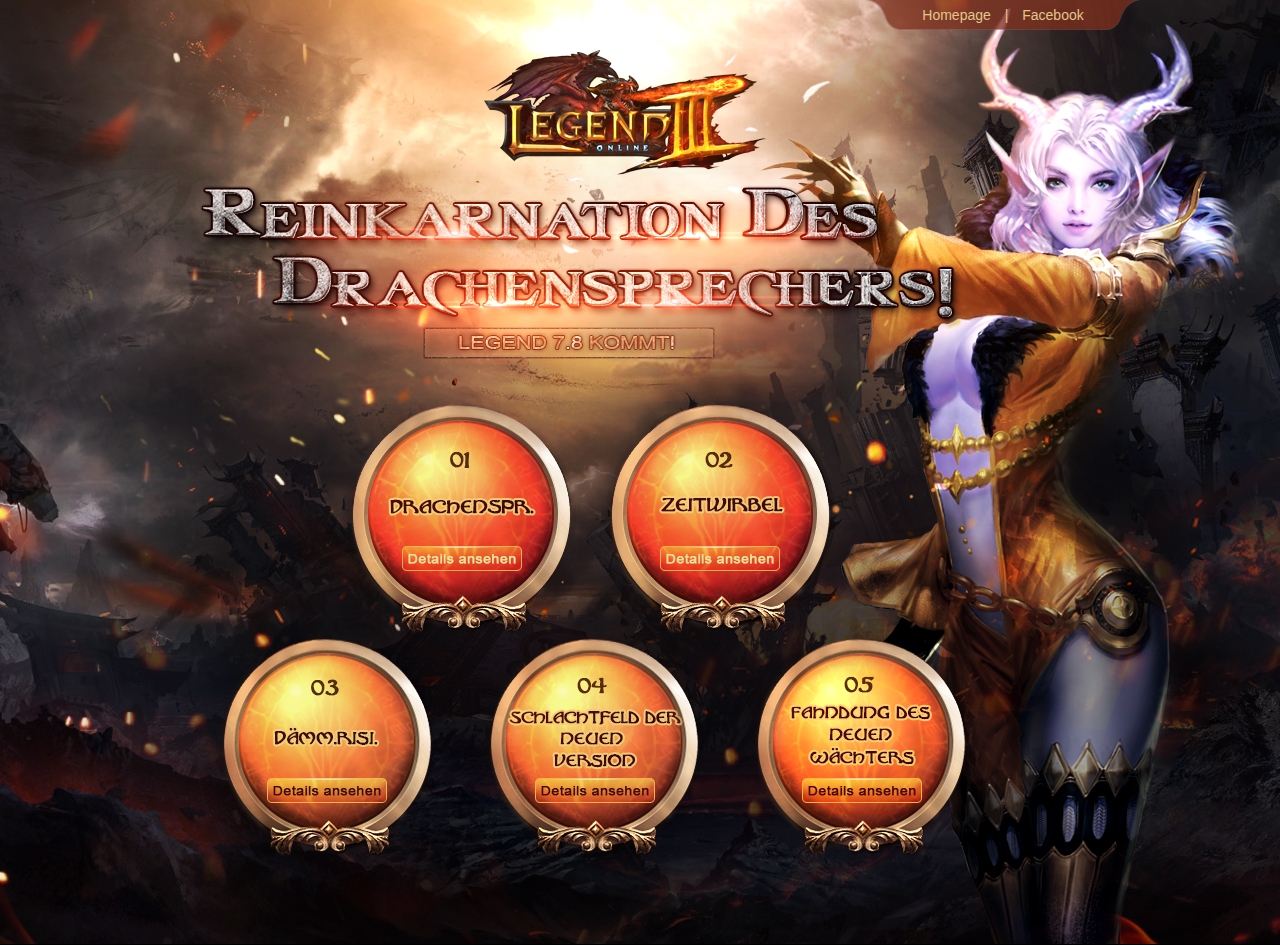
==== src/index.html @ 5b88c2d5 "copy to build" ====
<!DOCTYPE html>
<html lang="en">
<head>
	<meta charset="UTF-8">
	<title>Drachensprecher</title>
	<meta name="keywords" content="龙语者, Legend Online, Neue Version V7.8, Dragon">
	<meta name="description" content="Drachensprecher kommt，Legend Online V7.8!">
	<link rel="icon" href="images/title_icon.ico"/>
	<!--css-->
	<link rel="stylesheet" href="css/base.css">
	<link rel="stylesheet" href="css/index.css">
	<link href="css/atlas_index.css" rel="stylesheet">
</head>
<body>
	<div class="index_content">
		<div class="mian">
			<div class="nav index_bg_nav">
				<a hidefocus=”true” href="http://lode.oasgames.com/" target="_blank">Homepage</a>
				<span>|</span>
				<a hidefocus=”true” href="https://www.facebook.com/Legend.Online.DE" target="_blank">Facebook</a>
			</div>
			<div class="logo"><a hidefocus=”true” class="index_logo" target="_blank" href="http://lode.oasgames.com/">logo</a></div>
			<div class="bom_btn clearfix">
				<div class="clearfix">
					<a hidefocus=”true” href="detail.html#1" class="index_btn_1" target="_blank"></a>
					<a hidefocus=”true” href="detail.html#2" class="index_btn_2" target="_blank"></a>
				</div>
				<p class="clearfix">
					<a hidefocus=”true” href="detail.html#3" class="index_btn_3" target="_blank"></a>
					<a hidefocus=”true” href="detail.html#4" class="index_btn_4" target="_blank"></a>
					<a hidefocus=”true” href="detail.html#5" class="index_btn_5" target="_blank"></a>
				</p>
			</div>
		</div>
	</div>
	<div id="footer"  ></div>
</body>
</html>
<script src="js/jquery-1.10.2.min.js"></script>
<script src="https://img.oasgames.com/upload/1519723765/dist/scripts/runtime.min.js"></script>
<script>
	FcoFooter({
        lang: 'de',
        forumBok: true
    }).fire('footer');
    // GA
    (function (i, s, o, g, r, a, m) {
        i['GoogleAnalyticsObject'] = r;
        i[r] = i[r] || function () {
            (i[r].q = i[r].q || []).push(arguments)
        }, i[r].l = 1 * new Date();
        a = s.createElement(o),
            m = s.getElementsByTagName(o)[0];
        a.async = 1;
        a.src = g;
        m.parentNode.insertBefore(a, m)
    })(window, document, 'script', '//www.google-analytics.com/analytics.js', 'ga');

    ga('create', 'UA-33361405-41', 'auto');
    ga('send', 'pageview');

    _gaq = [];


    function _ga_track_pageview(trackUrl) {
        ga('send', 'pageview', {page: trackUrl});
    }

    function _ga_track_event(category, action) {
        ga('send', 'event', category, action);
    }
</script>
---- src/css/base.css ----
@font-face {
    font-family: 'SimplifiedArabic';
    src: url('../fonts/simpo.eot');
    src: url('../fonts/simpo.woff2') format('woff2'),
    url('../fonts/SimplifiedArabic.woff') format('woff'),
    url('../fonts/SimplifiedArabic.ttf') format('truetype'),
    url('../fonts/SimplifiedArabic.svg#SimplifiedArabic') format('svg'),
    url('../fonts/simpo.eot?#iefix') format('embedded-opentype');
    font-weight: normal;
    font-style: normal;
}


body, div, dl, dt, dd, ul, ol, li, h1, h2, h3, h4, h5, h6, pre, form, fieldset, input, textarea, p, blockquote, th, td {
    margin: 0;
    padding: 0;
}
a {
    blr: expression(this.onFocus=this.blur());
    outline: none;
    text-decoration: none;
    background: transparent;
    -moz-outline: none;
}
*:focus {
    outline: none;
}
.ellipsis {
    white-space: nowrap;
    overflow: hidden;
    text-overflow: ellipsis;
}

.clearfix:after {
    content: " ";
    display: block;
    clear: both;
    height: 0;
}

.clearfix {
    zoom: 1;
    display: table;
}

.fl {
    float: left;
}

.fr {
    float: right;
}

ol, ul {
    list-style: none;
}

#footer{
    min-width: 1000px;
}
---- src/css/index.css ----
.index_content{
	background:#000 url(../images/bg.jpg) center top no-repeat;
	height: 945px;	
	min-width: 1000px;
}
.mian{
	margin: 0 auto;
	width:1000px;
	min-width: 1000px;
}
.nav{
/*	background: url(../images/bg_nav.png) no-repeat;
	width: 274px;
	height: 30px;*/
	float: right;
	text-align: center;
	line-height: 30px;
	font-size: 14px;
	font-family: Arial; 
}
.nav a{
	color: #e2c68a;
	text-decoration: none;
}
.nav a:hover{
	color: #f8df68;
}
.nav span{
	margin: 0 10px;
	color: #e2c68a;
}
.logo {
	padding-top: 50px;
}
.logo a{
	display: block;
	text-indent:-999999em;
	margin: 0 0 0 344px; 
}
.bom_btn{
	margin-top: 220px;
}
.bom_btn a{
	display: block;
}
.bom_btn div{
	margin-left: 207px;
}
.bom_btn p{
	margin-left: 78px;
}
.bom_btn div a:nth-child(1){
	margin-right: 30px;
	float: left;
}
.bom_btn div a:nth-child(2){
	float: left;
}
.bom_btn p a:nth-child(1){
	float: left;
	margin-right: 48px;
}
.bom_btn p a:nth-child(2){
	float: left;
	margin-right: 48px;
}
.bom_btn p a:nth-child(3){
	float: left;
}


/*.bom_btn div a:nth-child(1):hover{
	background: url(../images/index/btn_1_hover.png) no-repeat;
}
.bom_btn div a:nth-child(2):hover{
	background: url(../images/index/btn_2_hover.png) no-repeat;
}
.bom_btn p a:nth-child(1):hover{
	background: url(../images/index/btn_3_hover.png) no-repeat;
}
.bom_btn p a:nth-child(2):hover{
	background: url(../images/index/btn_4_hover.png) no-repeat;
}
.bom_btn p a:nth-child(3):hover{
	background: url(../images/index/btn_5_hover.png) no-repeat;
}
*/
---- src/css/atlas_index.css ----
.index_bg_nav {
  background-image: url(../images/index/atlas_index.png);
  background-position: -438px -598px;
  width: 274px;
  height: 30px;
}
.index_btn_1 {
  background-image: url(../images/index/atlas_index.png);
  background-position: 0px -234px;
  width: 229px;
  height: 234px;
}
.index_btn_1:hover {
  background-image: url(../images/index/atlas_index.png);
  background-position: 0px 0px;
  width: 229px;
  height: 234px;
}
.index_btn_2 {
  background-image: url(../images/index/atlas_index.png);
  background-position: -229px 0px;
  width: 229px;
  height: 234px;
}
.index_btn_2:hover {
  background-image: url(../images/index/atlas_index.png);
  background-position: -458px 0px;
  width: 229px;
  height: 234px;
}
.index_btn_3 {
  background-image: url(../images/index/atlas_index.png);
  background-position: -448px -234px;
  width: 219px;
  height: 223px;
}
.index_btn_3:hover {
  background-image: url(../images/index/atlas_index.png);
  background-position: -229px -234px;
  width: 219px;
  height: 223px;
}
.index_btn_4 {
  background-image: url(../images/index/atlas_index.png);
  background-position: -687px 0px;
  width: 219px;
  height: 223px;
}
.index_btn_4:hover {
  background-image: url(../images/index/atlas_index.png);
  background-position: -687px -223px;
  width: 219px;
  height: 223px;
}
.index_btn_5 {
  background-image: url(../images/index/atlas_index.png);
  background-position: 0px -468px;
  width: 219px;
  height: 223px;
}
.index_btn_5:hover {
  background-image: url(../images/index/atlas_index.png);
  background-position: -219px -468px;
  width: 219px;
  height: 223px;
}
.index_logo {
  background-image: url(../images/index/atlas_index.png);
  background-position: -438px -468px;
  width: 283px;
  height: 130px;
}
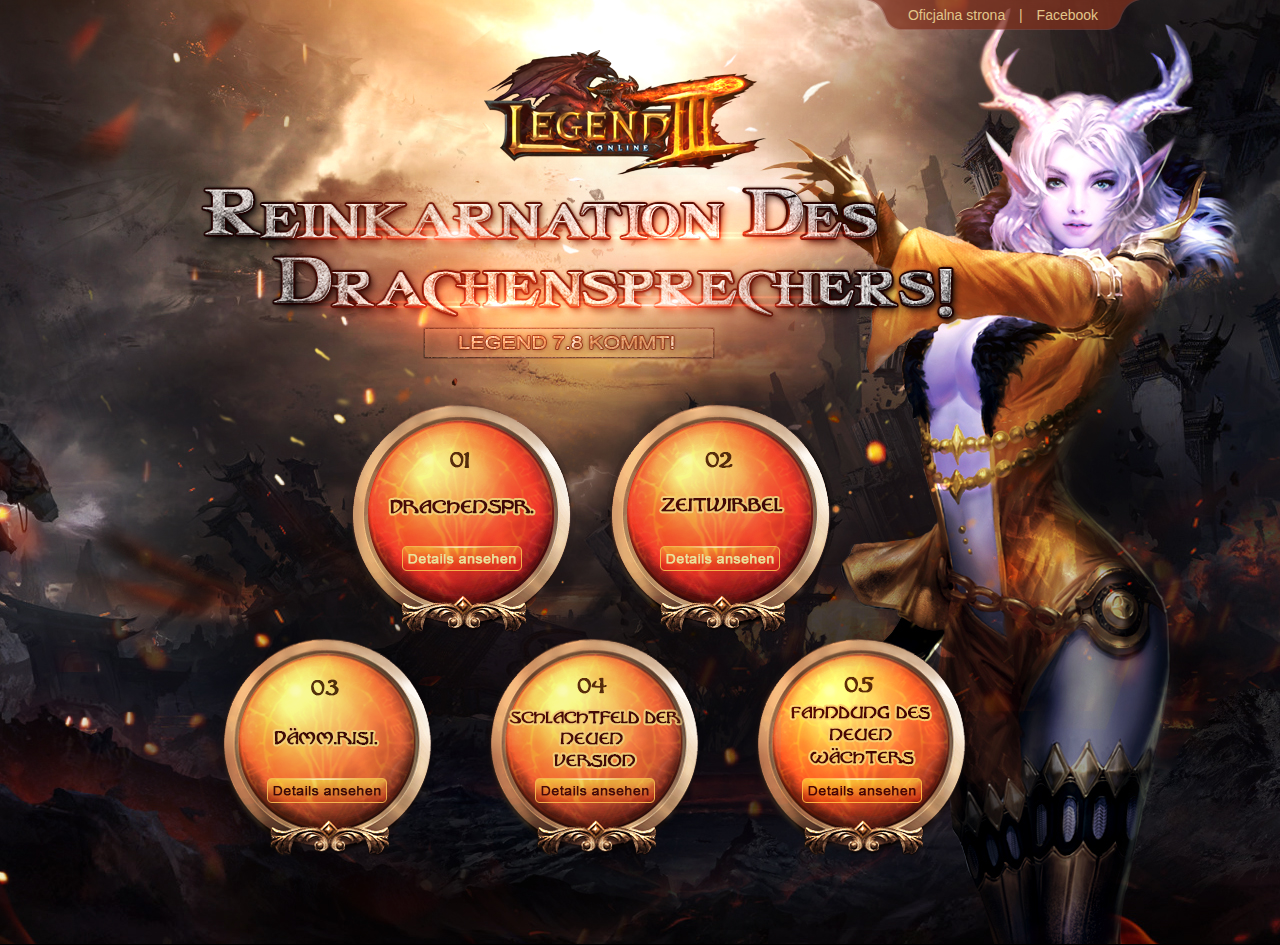
==== commit c3b6d87b: "*" ====
--- a/src/index.html
+++ b/src/index.html
@@ -1,10 +1,10 @@
 <!DOCTYPE html>
-<html lang="en">
+<html lang="pl">
 <head>
 	<meta charset="UTF-8">
-	<title>Drachensprecher</title>
-	<meta name="keywords" content="龙语者, Legend Online, Neue Version V7.8, Dragon">
-	<meta name="description" content="Drachensprecher kommt，Legend Online V7.8!">
+	<title>Łowcy smoków</title>
+	<meta name="keywords" content="Łowcy smoków, Legend Online, Nowa wersja, V7.9, Smoki">
+	<meta name="description" content="Nadejście łowców smoków, Legend Online V7.9!">
 	<link rel="icon" href="images/title_icon.ico"/>
 	<!--css-->
 	<link rel="stylesheet" href="css/base.css">
@@ -15,11 +15,11 @@
 	<div class="index_content">
 		<div class="mian">
 			<div class="nav index_bg_nav">
-				<a hidefocus=”true” href="http://lode.oasgames.com/" target="_blank">Homepage</a>
+				<a hidefocus=”true” href="http://lopl.oasgames.com/" target="_blank">Oficjalna strona</a>
 				<span>|</span>
-				<a hidefocus=”true” href="https://www.facebook.com/Legend.Online.DE" target="_blank">Facebook</a>
+				<a hidefocus=”true” href="https://www.facebook.com/Legend.Online.Polska" target="_blank">Facebook</a>
 			</div>
-			<div class="logo"><a hidefocus=”true” class="index_logo" target="_blank" href="http://lode.oasgames.com/">logo</a></div>
+			<div class="logo"><a hidefocus=”true” class="index_logo" target="_blank" href="http://lopl.oasgames.com/">logo</a></div>
 			<div class="bom_btn clearfix">
 				<div class="clearfix">
 					<a hidefocus=”true” href="detail.html#1" class="index_btn_1" target="_blank"></a>
@@ -40,7 +40,7 @@
 <script src="https://img.oasgames.com/upload/1519723765/dist/scripts/runtime.min.js"></script>
 <script>
 	FcoFooter({
-        lang: 'de',
+        lang: 'pl',
         forumBok: true
     }).fire('footer');
     // GA
@@ -56,7 +56,7 @@
         m.parentNode.insertBefore(a, m)
     })(window, document, 'script', '//www.google-analytics.com/analytics.js', 'ga');
 
-    ga('create', 'UA-33361405-41', 'auto');
+    ga('create', 'UA-33361405-7', 'auto');
     ga('send', 'pageview');
 
     _gaq = [];
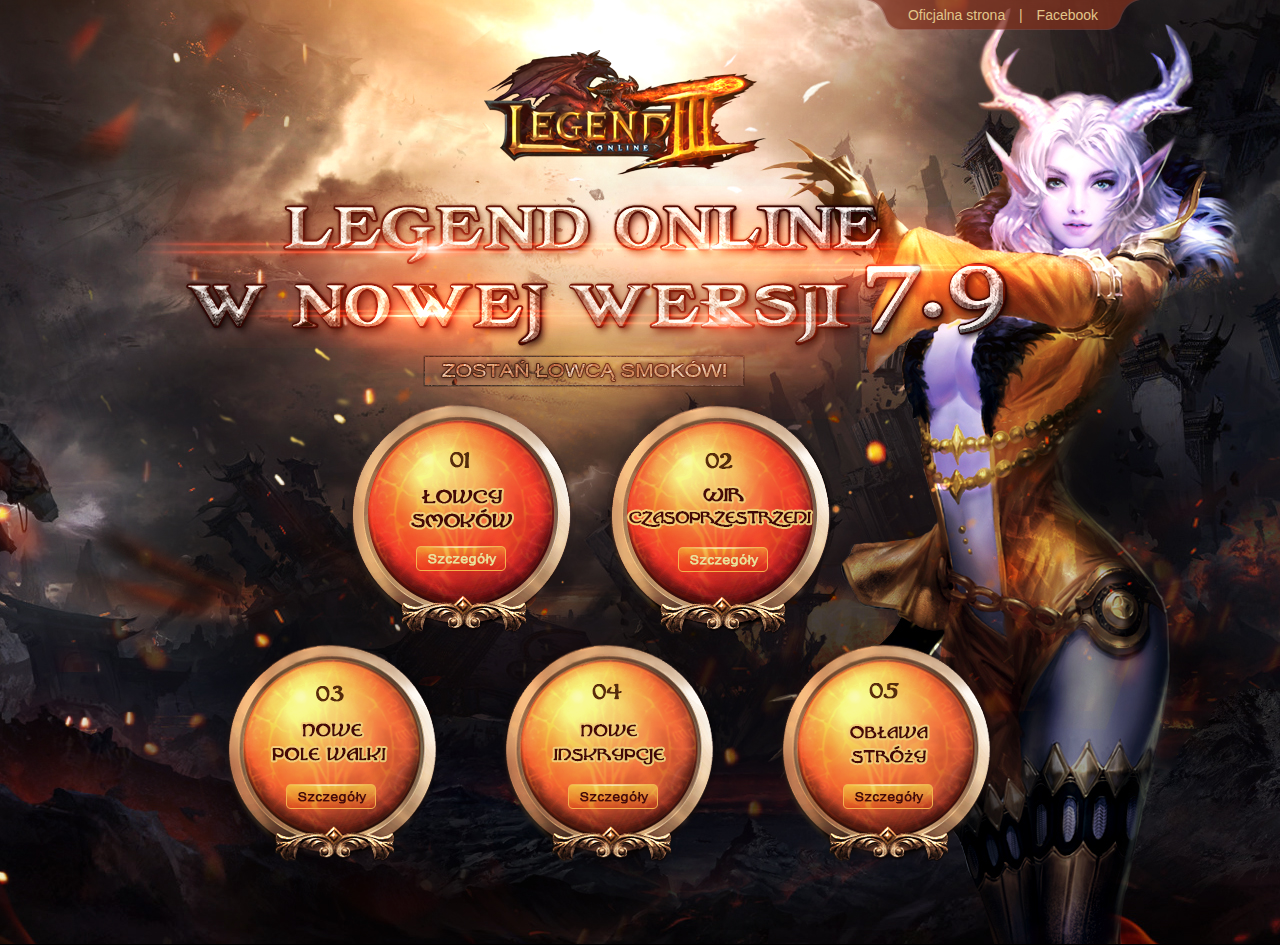
==== commit 02f78314: "update js sdk requirement" ====
--- a/src/index.html
+++ b/src/index.html
@@ -37,12 +37,14 @@
 </body>
 </html>
 <script src="js/jquery-1.10.2.min.js"></script>
-<script src="https://img.oasgames.com/upload/1519723765/dist/scripts/runtime.min.js"></script>
+<script type="text/javascript" async src="https://img.oasgames.com/fc-oasis/v2.0.0.6/loader.min.js"></script>
 <script>
-	FcoFooter({
-        lang: 'pl',
-        forumBok: true
-    }).fire('footer');
+    window.addEventListener('fcoready', function () {
+        FcoFooter({
+            lang: 'pl',
+        }).fire('footer');
+    });
+
     // GA
     (function (i, s, o, g, r, a, m) {
         i['GoogleAnalyticsObject'] = r;
--- a/src/css/atlas_index.css
+++ b/src/css/atlas_index.css
@@ -1,72 +1,72 @@
 .index_bg_nav {
   background-image: url(../images/index/atlas_index.png);
-  background-position: -438px -598px;
+  background-position: -458px -598px;
   width: 274px;
   height: 30px;
 }
 .index_btn_1 {
   background-image: url(../images/index/atlas_index.png);
-  background-position: 0px -234px;
+  background-position: -458px -234px;
   width: 229px;
   height: 234px;
 }
 .index_btn_1:hover {
   background-image: url(../images/index/atlas_index.png);
-  background-position: 0px 0px;
+  background-position: -229px 0px;
   width: 229px;
   height: 234px;
 }
 .index_btn_2 {
   background-image: url(../images/index/atlas_index.png);
-  background-position: -229px 0px;
+  background-position: -458px 0px;
   width: 229px;
   height: 234px;
 }
 .index_btn_2:hover {
   background-image: url(../images/index/atlas_index.png);
-  background-position: -458px 0px;
+  background-position: 0px -234px;
   width: 229px;
   height: 234px;
 }
 .index_btn_3 {
   background-image: url(../images/index/atlas_index.png);
-  background-position: -448px -234px;
-  width: 219px;
-  height: 223px;
+  background-position: -229px -234px;
+  width: 229px;
+  height: 234px;
 }
 .index_btn_3:hover {
   background-image: url(../images/index/atlas_index.png);
-  background-position: -229px -234px;
-  width: 219px;
-  height: 223px;
+  background-position: 0px 0px;
+  width: 229px;
+  height: 234px;
 }
 .index_btn_4 {
   background-image: url(../images/index/atlas_index.png);
   background-position: -687px 0px;
-  width: 219px;
-  height: 223px;
+  width: 229px;
+  height: 234px;
 }
 .index_btn_4:hover {
   background-image: url(../images/index/atlas_index.png);
-  background-position: -687px -223px;
-  width: 219px;
-  height: 223px;
+  background-position: -687px -234px;
+  width: 229px;
+  height: 234px;
 }
 .index_btn_5 {
   background-image: url(../images/index/atlas_index.png);
   background-position: 0px -468px;
-  width: 219px;
-  height: 223px;
+  width: 229px;
+  height: 234px;
 }
 .index_btn_5:hover {
   background-image: url(../images/index/atlas_index.png);
-  background-position: -219px -468px;
-  width: 219px;
-  height: 223px;
+  background-position: -229px -468px;
+  width: 229px;
+  height: 234px;
 }
 .index_logo {
   background-image: url(../images/index/atlas_index.png);
-  background-position: -438px -468px;
+  background-position: -458px -468px;
   width: 283px;
   height: 130px;
 }
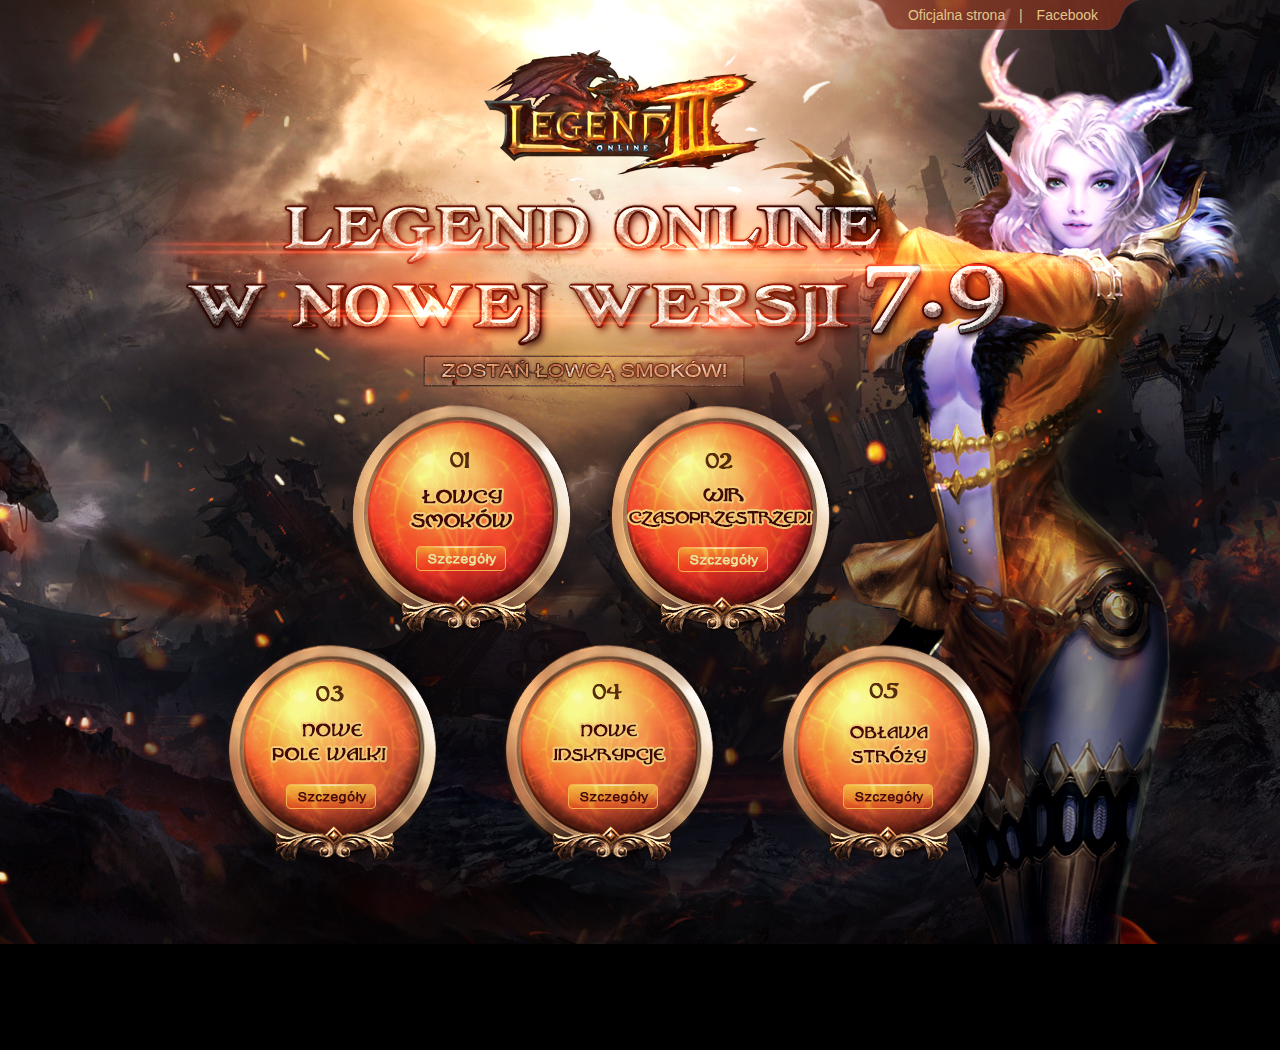
==== commit 280886e5: "change to use iframe footer plugins" ====
--- a/src/index.html
+++ b/src/index.html
@@ -11,7 +11,7 @@
 	<link rel="stylesheet" href="css/index.css">
 	<link href="css/atlas_index.css" rel="stylesheet">
 </head>
-<body>
+<body style="background: #000000;">
 	<div class="index_content">
 		<div class="mian">
 			<div class="nav index_bg_nav">
@@ -33,17 +33,13 @@
 			</div>
 		</div>
 	</div>
-	<div id="footer"  ></div>
+	<div id="footer" style="margin: 0 auto; height: 90px; width: 800px; min-width: 800px;">
+		<iframe src="https://www.oasgames.com/?a=widget&m=footer&lang=pl&gcode=lopl&color" style="float: left;width: 800px;" allowtransparency="true" frameborder="0" height="105"></iframe>
+	</div>
 </body>
 </html>
 <script src="js/jquery-1.10.2.min.js"></script>
-<script type="text/javascript" async src="https://img.oasgames.com/fc-oasis/v2.0.0.6/loader.min.js"></script>
 <script>
-    window.addEventListener('fcoready', function () {
-        FcoFooter({
-            lang: 'pl',
-        }).fire('footer');
-    });
 
     // GA
     (function (i, s, o, g, r, a, m) {
